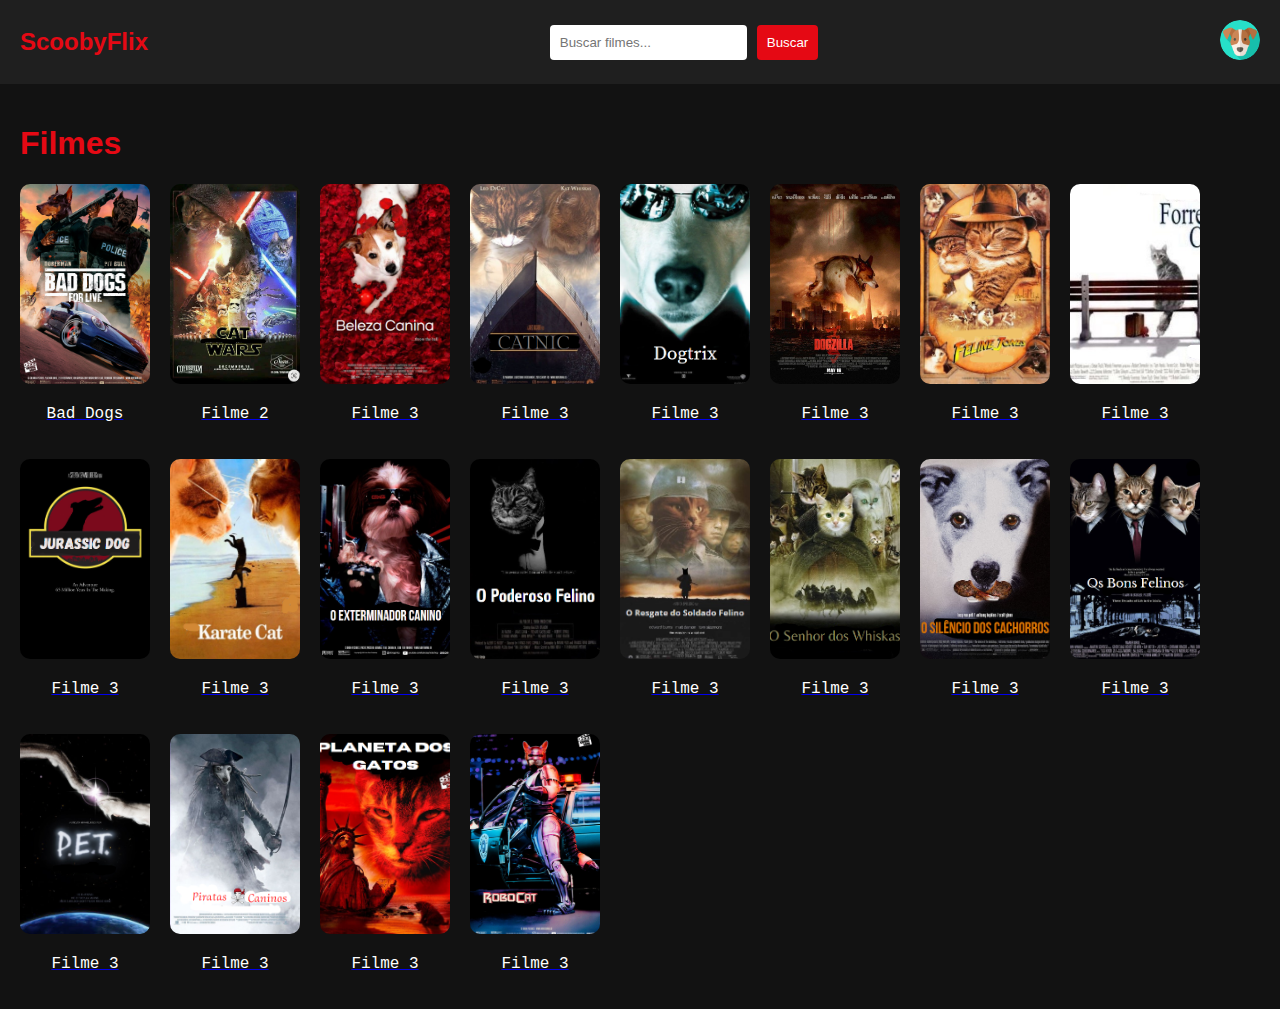
==== index.html @ e247f513 "commit inicial" ====
<!DOCTYPE html>
<html lang="pt-BR">
<head>
    <meta charset="UTF-8">
    <meta name="viewport" content="width=device-width, initial-scale=1.0">
    <title>Menu - ScoobyFlix</title>
    <link rel="stylesheet" href="style.css">
</head>
<body>
    <header>
        <div class="logo">ScoobyFlix</div>
        <div class="search-bar">
            <input type="text" placeholder="Buscar filmes...">
            <button>Buscar</button>
        </div>
        <div class="user-icon">
            <img src="images/user-icon.png" alt="Usuário">
        </div>
    </header>

    <main>
        <h1>Filmes</h1>
        <div class="movie-gallery">
            <div class="movie-item">
                <a href="play.html">
                    <img src="images/movie1.jpg" alt="Filme 1">
                    <p class = "titulo">Bad Dogs</p>
                </a>
            </div>
            <div class="movie-item">
                <a href="play.html">
                    <img src="images/movie2.jpg" alt="Filme 2">
                    <p class = "titulo">Filme 2</p>
                </a>
            </div>
            <div class="movie-item">
                <a href="play.html">
                    <img src="images/movie3.jpg" alt="Filme 3">
                    <p class = "titulo">Filme 3</p>
                </a>
            </div>
            <div class="movie-item">
                <a href="play.html">
                    <img src="images/movie4.jpg" alt="Filme 4">
                    <p class = "titulo">Filme 3</p>
                </a>
            </div>
            <div class="movie-item">
                <a href="play.html">
                    <img src="images/movie5.jpg" alt="Filme 5">
                    <p class = "titulo">Filme 3</p>
                </a>
            </div>
            <div class="movie-item">
                <a href="play.html">
                    <img src="images/movie6.jpg" alt="Filme 6">
                    <p class = "titulo">Filme 3</p>
                </a>
            </div>
            <div class="movie-item">
                <a href="play.html">
                    <img src="images/movie7.jpg" alt="Filme 7">
                    <p class = "titulo">Filme 3</p>
                </a>
            </div>
            <div class="movie-item">
                <a href="play.html">
                    <img src="images/movie8.jpg" alt="Filme 8">
                    <p class = "titulo">Filme 3</p>
                </a>
            </div>
            <div class="movie-item">
                <a href="play.html">
                    <img src="images/movie9.jpg" alt="Filme 9">
                    <p class = "titulo">Filme 3</p>
                </a>
            </div>
            <div class="movie-item">
                <a href="play.html">
                    <img src="images/movie10.jpg" alt="Filme 10">
                    <p class = "titulo">Filme 3</p>
                </a>
            </div>
            <div class="movie-item">
                <a href="play.html">
                    <img src="images/movie11.jpg" alt="Filme 11">
                    <p class = "titulo">Filme 3</p>
                </a>
            </div>
            <div class="movie-item">
                <a href="play.html">
                    <img src="images/movie12.jpg" alt="Filme 12">
                    <p class = "titulo">Filme 3</p>
                </a>
            </div>
            <div class="movie-item">
                <a href="play.html">
                    <img src="images/movie13.jpg" alt="Filme 13">
                    <p class = "titulo">Filme 3</p>
                </a>
            </div>
            <div class="movie-item">
                <a href="play.html">
                    <img src="images/movie14.jpg" alt="Filme 14">
                    <p class = "titulo">Filme 3</p>
                </a>
            </div>
            <div class="movie-item">
                <a href="play.html">
                    <img src="images/movie15.jpg" alt="Filme 15">
                    <p class = "titulo">Filme 3</p>
                </a>
            </div>
            <div class="movie-item">
                <a href="play.html">
                    <img src="images/movie16.jpg" alt="Filme 16">
                    <p class = "titulo">Filme 3</p>
                </a>
            </div>
            <div class="movie-item">
                <a href="play.html">
                    <img src="images/movie17.jpg" alt="Filme 17">
                    <p class = "titulo">Filme 3</p>
                </a>
            </div>
            <div class="movie-item">
                <a href="play.html">
                    <img src="images/movie18.jpg" alt="Filme 18">
                    <p class = "titulo">Filme 3</p>
                </a>
            </div>
            <div class="movie-item">
                <a href="play.html">
                    <img src="images/movie19.jpg" alt="Filme 19">
                    <p class = "titulo">Filme 3</p>
                </a>
            </div>
            <div class="movie-item">
                <a href="play.html">
                    <img src="images/movie20.jpg" alt="Filme 20">
                    <p class = "titulo">Filme 3</p>
                </a>
            </div>
        </div>
    </main>
</body>
</html>
---- style.css ----
body {
    font-family: 'Roboto', sans-serif;
    margin: 0;
    padding: 0;
    background-color: #121212;
    color: #E50914;
}

header {
    display: flex;
    justify-content: space-between;
    align-items: center;
    padding: 20px;
    background-color: #1f1f1f;
}

.logo {
    font-size: 24px;
    font-weight: bold;
}

.search-bar {
    display: flex;
    align-items: center;
}

.search-bar input {
    padding: 10px;
    border: none;
    border-radius: 4px;
    outline: none;
}

.search-bar button {
    padding: 10px;
    border: none;
    background-color: #E50914;
    color: #ffffff;
    border-radius: 4px;
    cursor: pointer;
    margin-left: 10px;
}

.user-icon img {
    width: 40px;
    height: 40px;
    border-radius: 50%;
}

main {
    padding: 20px;
}

.movie-gallery {
    display: flex;
    flex-wrap: wrap;
    gap: 20px;
}

.movie-item {
    text-align: center;
    font-family: 'Courier New', Courier, monospace;
    color:#E50914
}

.movie-item img {
    width: 130px;
    height: 200px;
    object-fit: cover;
    border-radius: 10px;
    transition: transform 0.3s ease;
}

.movie-item img:hover {
    transform: scale(1.05);
}

.video-container {
    display: flex;
    justify-content: center;
    align-items: center;
    height: 80vh;
}

video {
    width: 80%;
    border-radius: 10px;
}

.titulo{
    color: rgb(255, 255, 255);
    text-decoration: none;
}
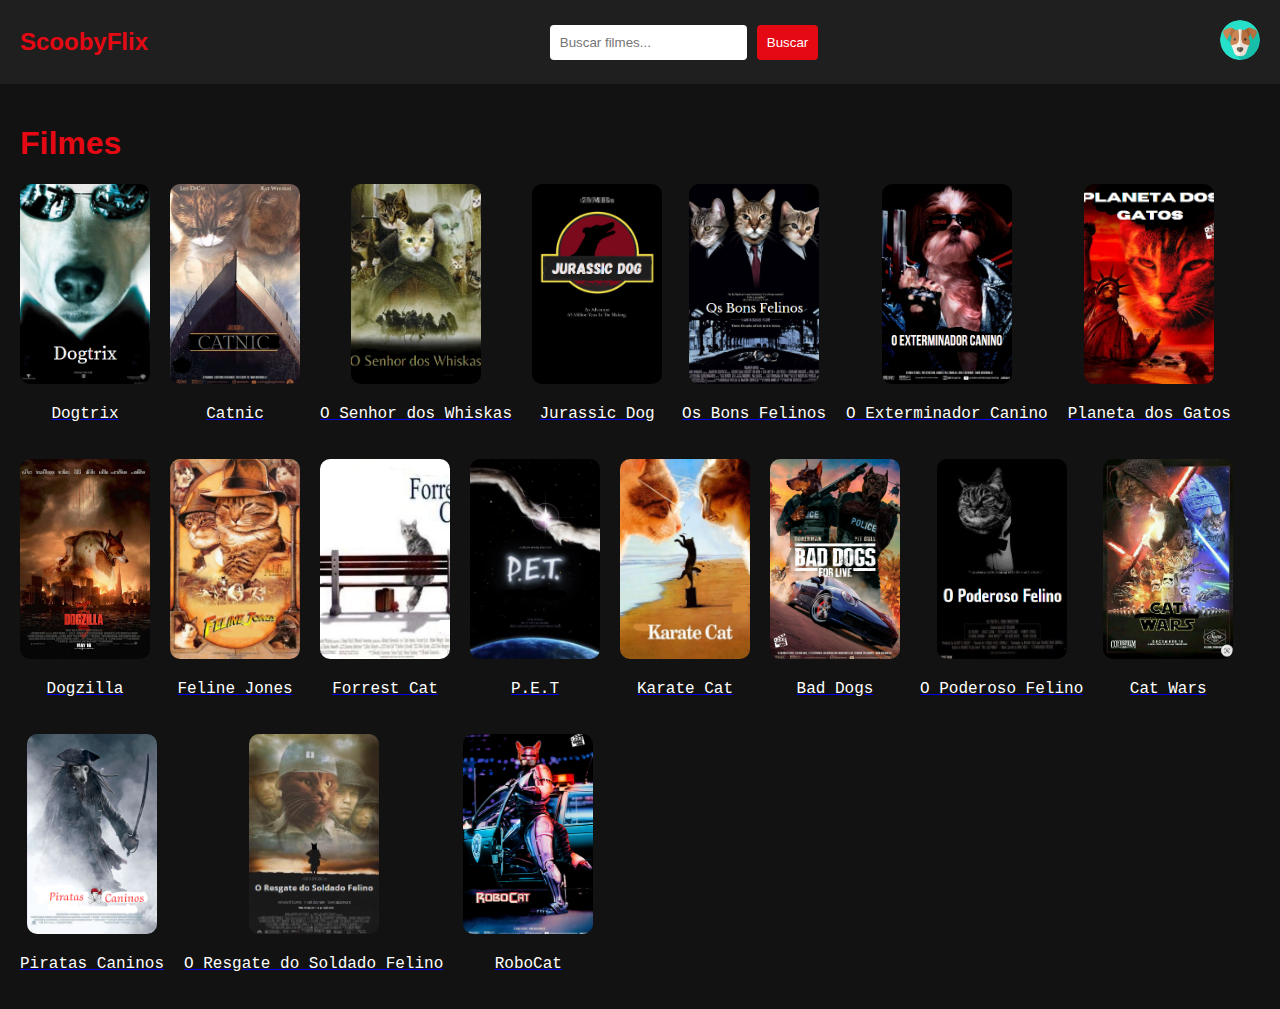
==== commit da39090a: "codigo html revisado" ====
--- a/index.html
+++ b/index.html
@@ -23,122 +23,110 @@
         <div class="movie-gallery">
             <div class="movie-item">
                 <a href="play.html">
+                    <img src="images/movie5.jpg" alt="Filme 5">
+                    <p class = "titulo">Dogtrix</p>
+                </a>
+            </div>
+            <div class="movie-item">
+                <a href="play.html">
+                    <img src="images/movie4.jpg" alt="Filme 4">
+                    <p class = "titulo">Catnic</p>
+                </a>
+            </div>
+            <div class="movie-item">
+                <a href="play.html">
+                    <img src="images/movie14.jpg" alt="Filme 14">
+                    <p class = "titulo">O Senhor dos Whiskas</p>
+                </a>
+            </div>
+            <div class="movie-item">
+                <a href="play.html">
+                    <img src="images/movie9.jpg" alt="Filme 9">
+                    <p class = "titulo">Jurassic Dog</p>
+                </a>
+            </div>
+            <div class="movie-item">
+                <a href="play.html">
+                    <img src="images/movie16.jpg" alt="Filme 16">
+                    <p class = "titulo">Os Bons Felinos</p>
+                </a>
+            </div>
+            <div class="movie-item">
+                <a href="play.html">
+                    <img src="images/movie11.jpg" alt="Filme 11">
+                    <p class = "titulo">O Exterminador Canino</p>
+                </a>
+            </div>
+            <div class="movie-item">
+                <a href="play.html">
+                    <img src="images/movie19.jpg" alt="Filme 19">
+                    <p class = "titulo">Planeta dos Gatos</p>
+                </a>
+            </div>
+            <div class="movie-item">
+                <a href="play.html">
+                    <img src="images/movie6.jpg" alt="Filme 6">
+                    <p class = "titulo">Dogzilla</p>
+                </a>
+            </div>
+            <div class="movie-item">
+                <a href="play.html">
+                    <img src="images/movie7.jpg" alt="Filme 7">
+                    <p class = "titulo">Feline Jones</p>
+                </a>
+            </div>
+            <div class="movie-item">
+                <a href="play.html">
+                    <img src="images/movie8.jpg" alt="Filme 8">
+                    <p class = "titulo">Forrest Cat</p>
+                </a>
+            </div>
+            <div class="movie-item">
+                <a href="play.html">
+                    <img src="images/movie17.jpg" alt="Filme 17">
+                    <p class = "titulo">P.E.T</p>
+                </a>
+            </div>
+            <div class="movie-item">
+                <a href="play.html">
+                    <img src="images/movie10.jpg" alt="Filme 10">
+                    <p class = "titulo">Karate Cat</p>
+                </a>
+            </div>
+            <div class="movie-item">
+                <a href="play.html">
                     <img src="images/movie1.jpg" alt="Filme 1">
                     <p class = "titulo">Bad Dogs</p>
                 </a>
             </div>
             <div class="movie-item">
                 <a href="play.html">
-                    <img src="images/movie2.jpg" alt="Filme 2">
-                    <p class = "titulo">Filme 2</p>
+                    <img src="images/movie12.jpg" alt="Filme 12">
+                    <p class = "titulo">O Poderoso Felino</p>
                 </a>
             </div>
             <div class="movie-item">
                 <a href="play.html">
-                    <img src="images/movie3.jpg" alt="Filme 3">
-                    <p class = "titulo">Filme 3</p>
+                    <img src="images/movie2.jpg" alt="Filme 2">
+                    <p class = "titulo">Cat Wars</p>
                 </a>
             </div>
             <div class="movie-item">
                 <a href="play.html">
-                    <img src="images/movie4.jpg" alt="Filme 4">
-                    <p class = "titulo">Filme 3</p>
-                </a>
-            </div>
-            <div class="movie-item">
-                <a href="play.html">
-                    <img src="images/movie5.jpg" alt="Filme 5">
-                    <p class = "titulo">Filme 3</p>
-                </a>
-            </div>
-            <div class="movie-item">
-                <a href="play.html">
-                    <img src="images/movie6.jpg" alt="Filme 6">
-                    <p class = "titulo">Filme 3</p>
-                </a>
-            </div>
-            <div class="movie-item">
-                <a href="play.html">
-                    <img src="images/movie7.jpg" alt="Filme 7">
-                    <p class = "titulo">Filme 3</p>
-                </a>
-            </div>
-            <div class="movie-item">
-                <a href="play.html">
-                    <img src="images/movie8.jpg" alt="Filme 8">
-                    <p class = "titulo">Filme 3</p>
-                </a>
-            </div>
-            <div class="movie-item">
-                <a href="play.html">
-                    <img src="images/movie9.jpg" alt="Filme 9">
-                    <p class = "titulo">Filme 3</p>
-                </a>
-            </div>
-            <div class="movie-item">
-                <a href="play.html">
-                    <img src="images/movie10.jpg" alt="Filme 10">
-                    <p class = "titulo">Filme 3</p>
-                </a>
-            </div>
-            <div class="movie-item">
-                <a href="play.html">
-                    <img src="images/movie11.jpg" alt="Filme 11">
-                    <p class = "titulo">Filme 3</p>
-                </a>
-            </div>
-            <div class="movie-item">
-                <a href="play.html">
-                    <img src="images/movie12.jpg" alt="Filme 12">
-                    <p class = "titulo">Filme 3</p>
+                    <img src="images/movie18.jpg" alt="Filme 18">
+                    <p class = "titulo">Piratas Caninos</p>
                 </a>
             </div>
             <div class="movie-item">
                 <a href="play.html">
                     <img src="images/movie13.jpg" alt="Filme 13">
-                    <p class = "titulo">Filme 3</p>
-                </a>
-            </div>
-            <div class="movie-item">
-                <a href="play.html">
-                    <img src="images/movie14.jpg" alt="Filme 14">
-                    <p class = "titulo">Filme 3</p>
-                </a>
-            </div>
-            <div class="movie-item">
-                <a href="play.html">
-                    <img src="images/movie15.jpg" alt="Filme 15">
-                    <p class = "titulo">Filme 3</p>
-                </a>
-            </div>
-            <div class="movie-item">
-                <a href="play.html">
-                    <img src="images/movie16.jpg" alt="Filme 16">
-                    <p class = "titulo">Filme 3</p>
-                </a>
-            </div>
-            <div class="movie-item">
-                <a href="play.html">
-                    <img src="images/movie17.jpg" alt="Filme 17">
-                    <p class = "titulo">Filme 3</p>
-                </a>
-            </div>
-            <div class="movie-item">
-                <a href="play.html">
-                    <img src="images/movie18.jpg" alt="Filme 18">
-                    <p class = "titulo">Filme 3</p>
-                </a>
-            </div>
-            <div class="movie-item">
-                <a href="play.html">
-                    <img src="images/movie19.jpg" alt="Filme 19">
-                    <p class = "titulo">Filme 3</p>
+                    <p class = "titulo">O Resgate do Soldado Felino</p>
                 </a>
             </div>
             <div class="movie-item">
                 <a href="play.html">
                     <img src="images/movie20.jpg" alt="Filme 20">
-                    <p class = "titulo">Filme 3</p>
+                    <p class = "titulo">RoboCat</p>
                 </a>
             </div>
         </div>
